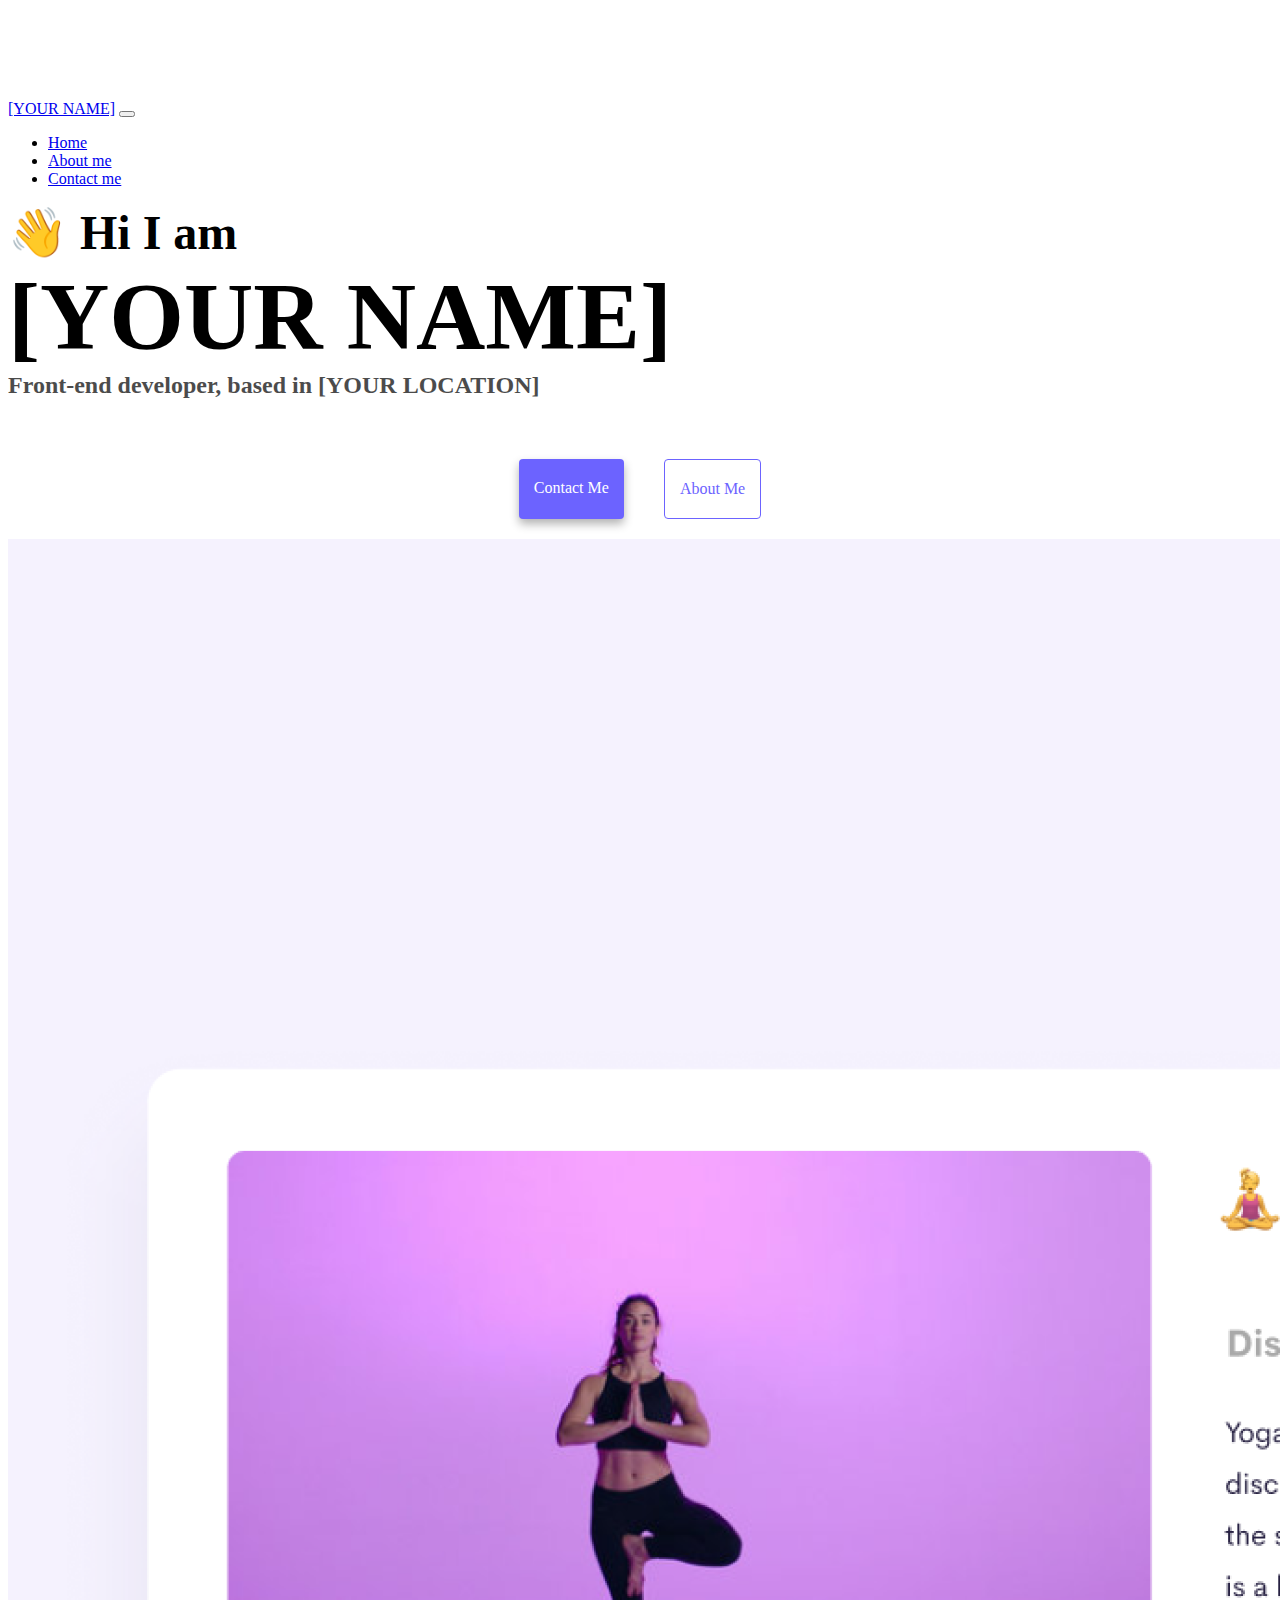
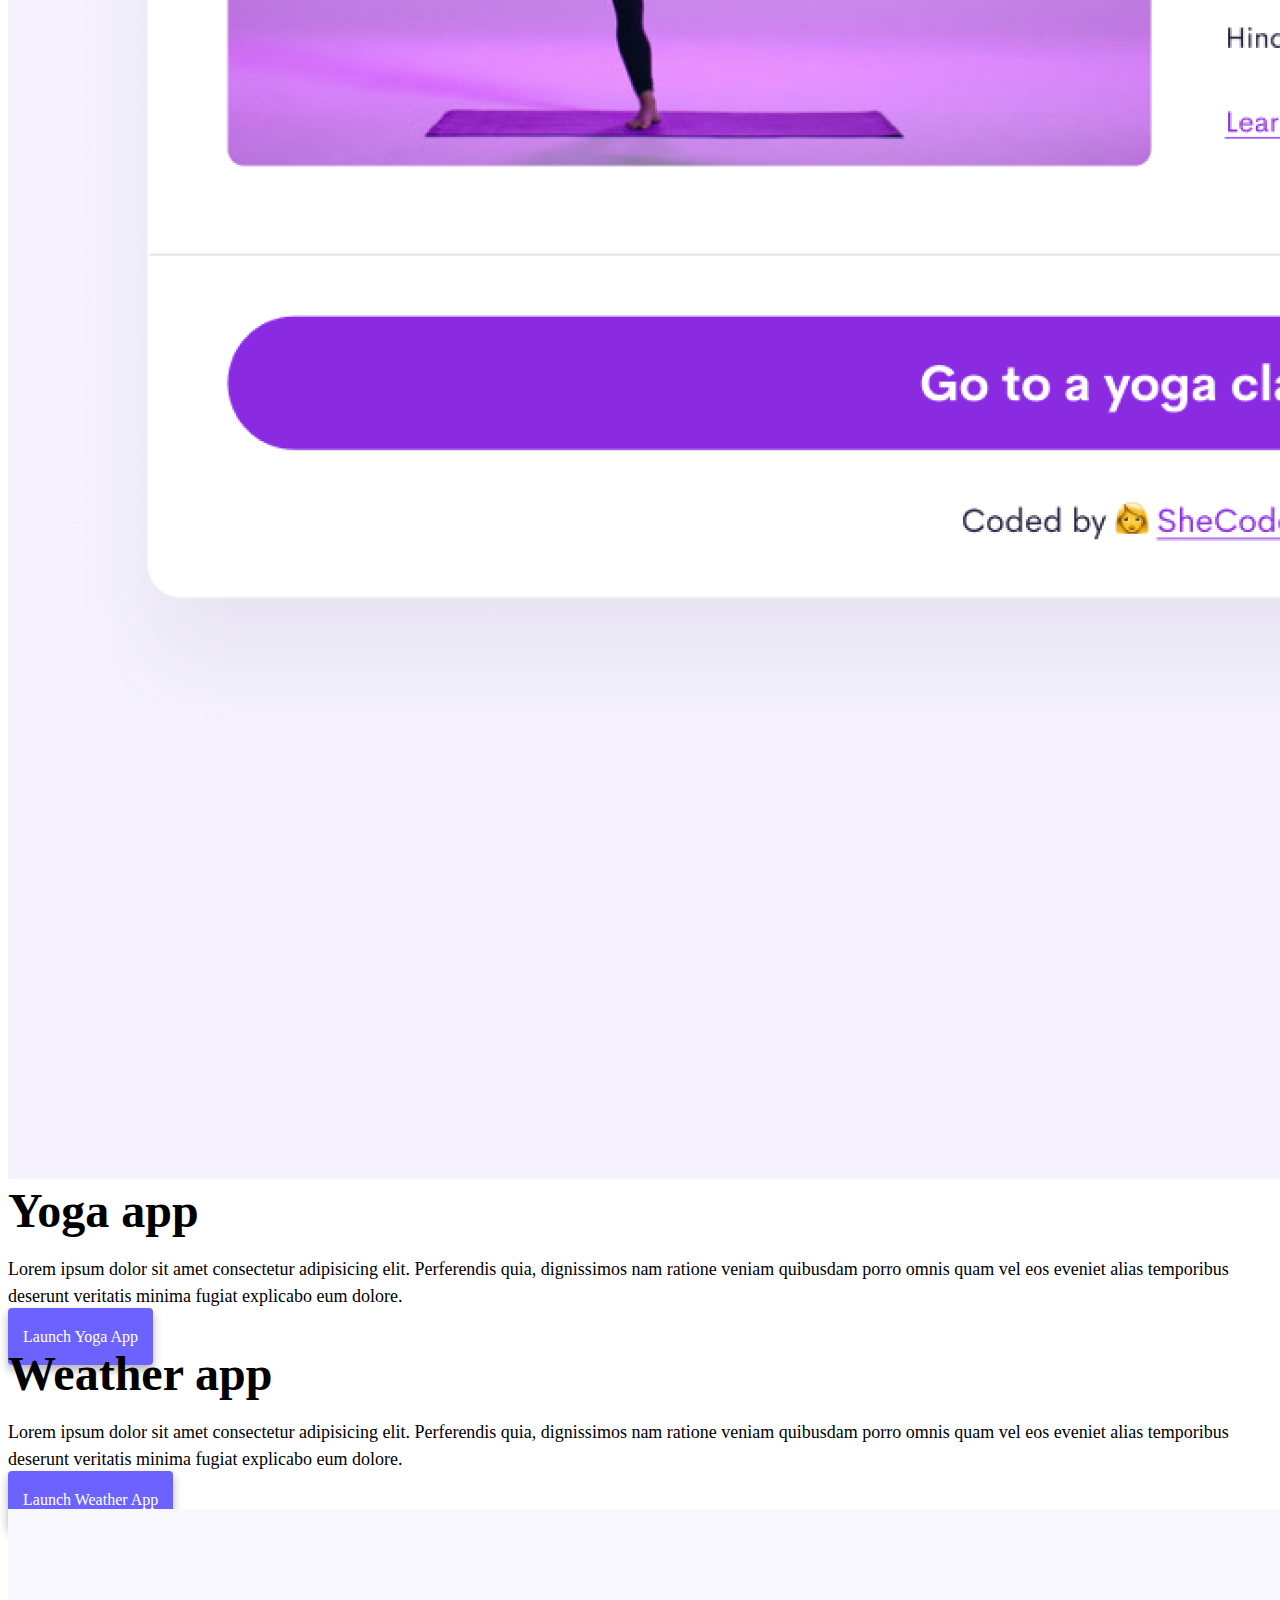
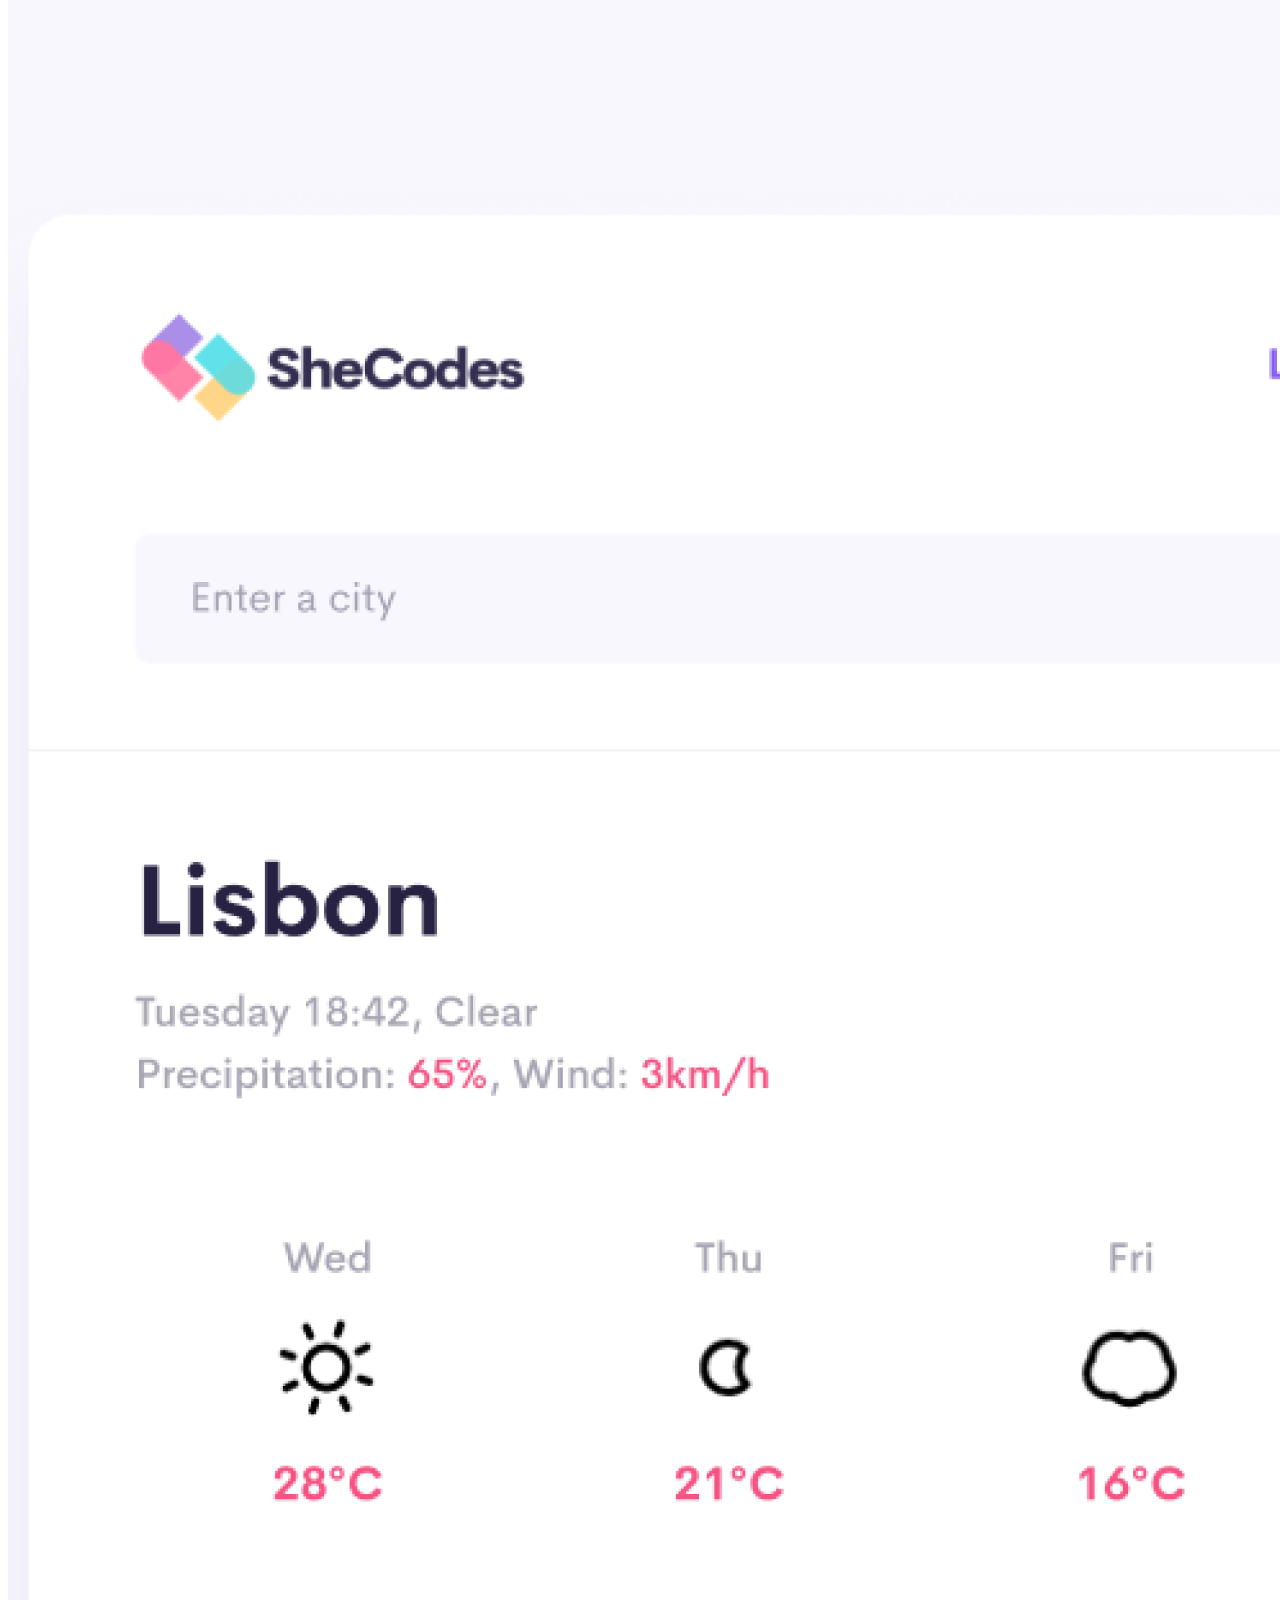
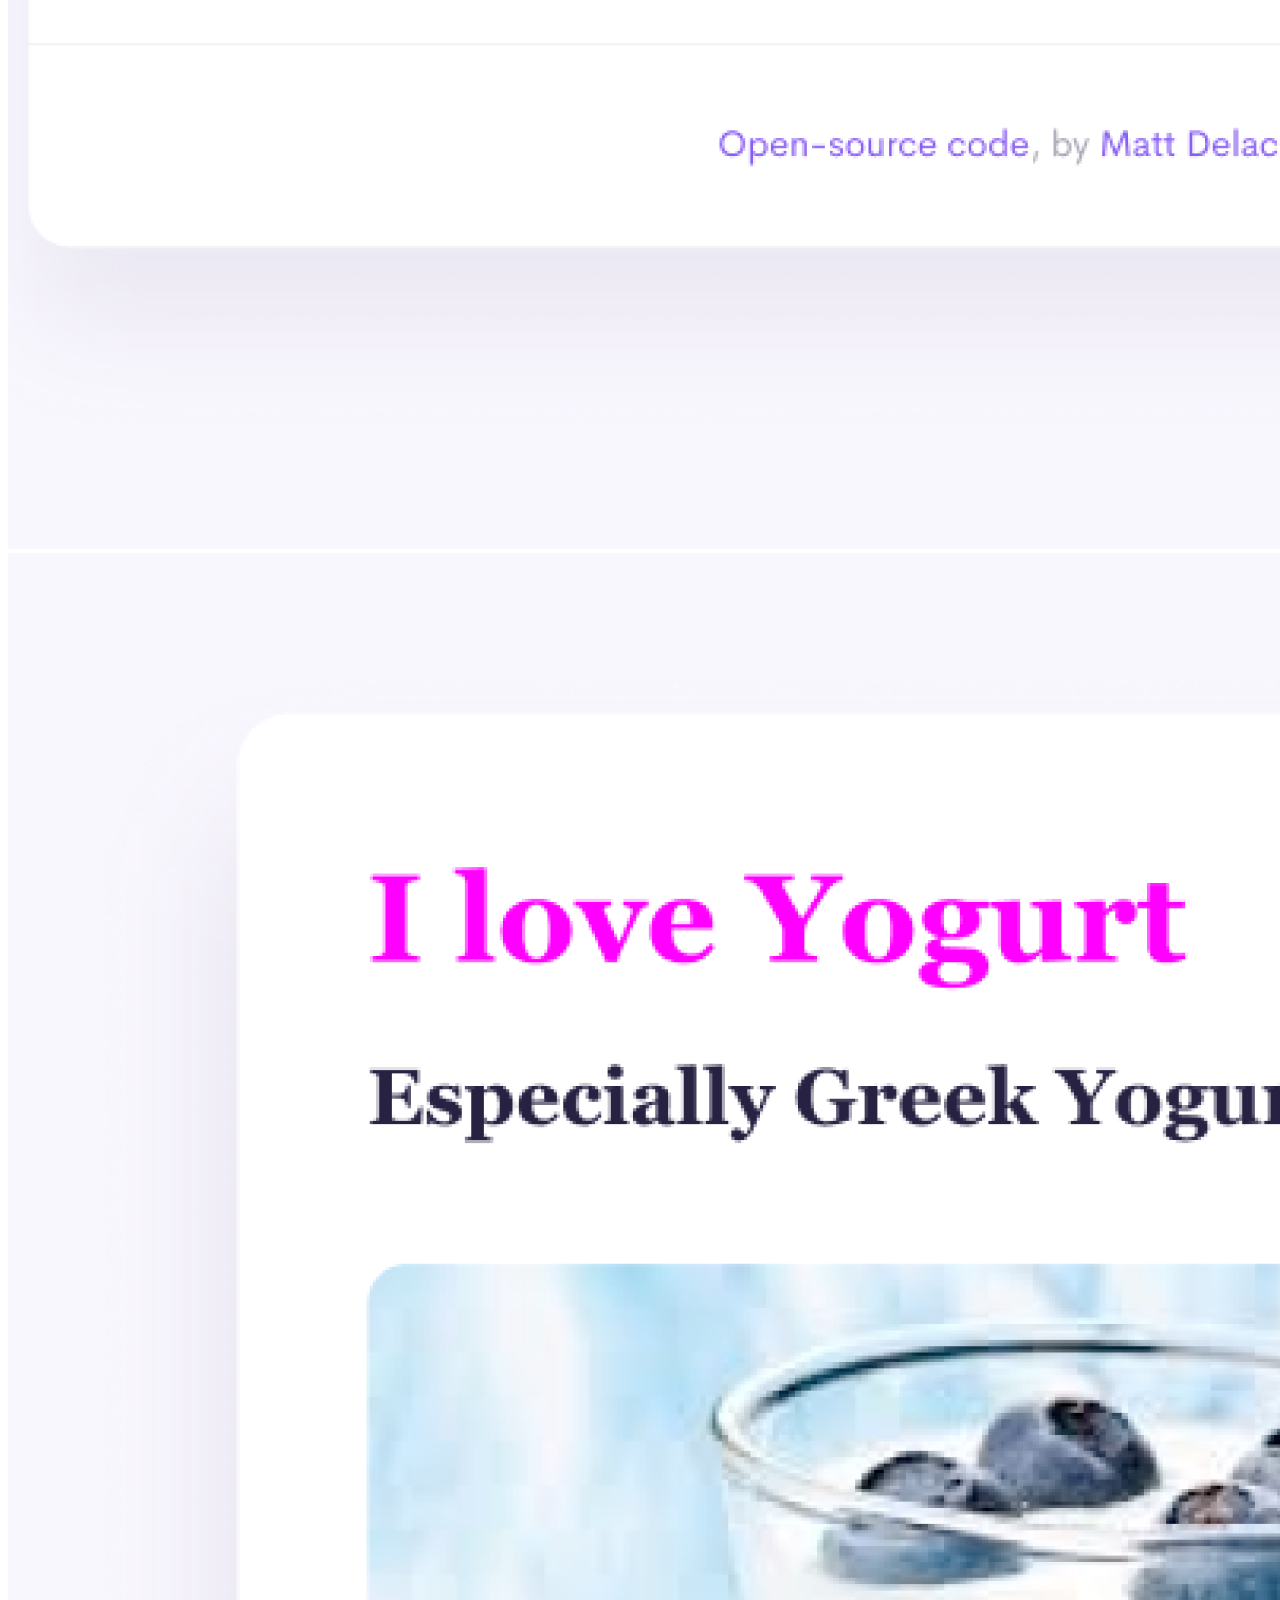
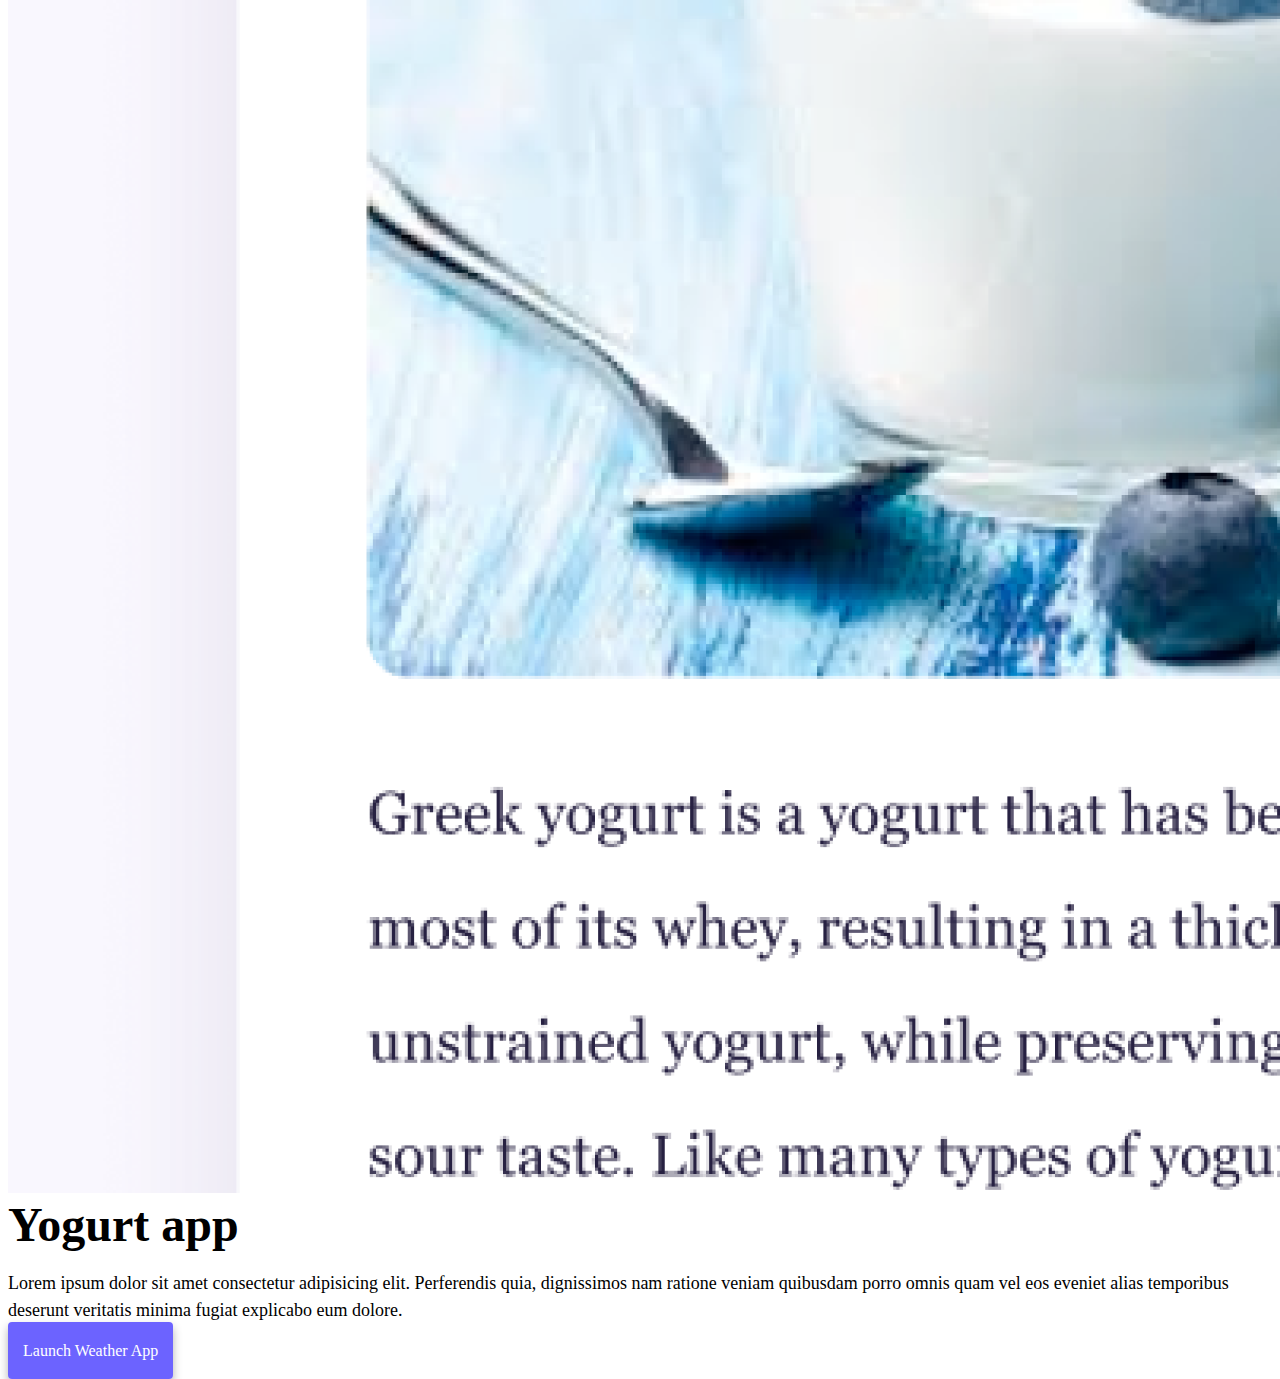
==== index.html @ d66ad042 "Starter Kit + Linked Pages" ====
<!DOCTYPE html>
<html lang="en">
  <head>
    <meta charset="UTF-8" />
    <meta http-equiv="X-UA-Compatible" content="IE=edge" />
    <meta name="viewport" content="width=device-width, initial-scale=1.0" />
    <title>[YOUR NAME]</title>
    <link
      href="https://cdn.jsdelivr.net/npm/bootstrap@5.0.0-beta2/dist/css/bootstrap.min.css"
      rel="stylesheet"
      integrity="sha384-BmbxuPwQa2lc/FVzBcNJ7UAyJxM6wuqIj61tLrc4wSX0szH/Ev+nYRRuWlolflfl"
      crossorigin="anonymous"
    />
    <script
      src="https://cdn.jsdelivr.net/npm/bootstrap@5.0.0-beta2/dist/js/bootstrap.bundle.min.js"
      integrity="sha384-b5kHyXgcpbZJO/tY9Ul7kGkf1S0CWuKcCD38l8YkeH8z8QjE0GmW1gYU5S9FOnJ0"
      crossorigin="anonymous"
    ></script>
    <link rel="stylesheet" href="/src/styles.css" />
  </head>
  <body>
    <nav class="navbar navbar-expand-lg navbar-light bg-light fixed-top">
      <div class="container">
        <a class="navbar-brand" href="index.html">[YOUR NAME]</a>
        <button
          class="navbar-toggler"
          type="button"
          data-bs-toggle="collapse"
          data-bs-target="#navbarNav"
          aria-controls="navbarNav"
          aria-expanded="false"
          aria-label="Toggle navigation"
        >
          <span class="navbar-toggler-icon"></span>
        </button>
        <div class="collapse navbar-collapse" id="navbarNav">
          <ul class="navbar-nav">
            <li class="nav-item">
              <a class="nav-link active" aria-current="page" href="index.html"
                >Home</a
              >
            </li>
            <li class="nav-item">
              <a class="nav-link" href="about.html">About me</a>
            </li>
            <li class="nav-item">
              <a class="nav-link" href="about.html#contact">Contact me</a>
            </li>
          </ul>
        </div>
      </div>
    </nav>
    <h2 class="text-center">👋 Hi I am</h2>
    <h1 class="text-center">[YOUR NAME]</h1>
    <h3 class="text-center">Front-end developer, based in [YOUR LOCATION]</h3>
    <div class="navigation-links mb-5">
      <a href="about.html#contact" class="primary-link">Contact me</a>
      <a href="about.html" class="secondary-link">About me</a>
    </div>
    <div class="container">
      <div class="row">
        <div class="col-6">
          <img src="images/yoga.png" class="img-fluid rounded" />
        </div>
        <div class="col-6">
          <h2 class="mb-3">Yoga app</h2>
          <p>
            Lorem ipsum dolor sit amet consectetur adipisicing elit. Perferendis
            quia, dignissimos nam ratione veniam quibusdam porro omnis quam vel
            eos eveniet alias temporibus deserunt veritatis minima fugiat
            explicabo eum dolore.
          </p>
          <div class="mt-5">
            <a href="#" class="primary-link">Launch Yoga App</a>
          </div>
        </div>
      </div>
      <div class="row mt-5">
        <div class="col-6">
          <h2 class="mb-3">Weather app</h2>
          <p>
            Lorem ipsum dolor sit amet consectetur adipisicing elit. Perferendis
            quia, dignissimos nam ratione veniam quibusdam porro omnis quam vel
            eos eveniet alias temporibus deserunt veritatis minima fugiat
            explicabo eum dolore.
          </p>
          <div class="mt-5">
            <a href="#" class="primary-link">Launch Weather App</a>
          </div>
        </div>
        <div class="col-6">
          <img src="images/weather.png" class="img-fluid rounded" />
        </div>
      </div>
      <div class="row mt-5">
        <div class="col-6">
          <img src="images/yogurt.png" class="img-fluid rounded" />
        </div>
        <div class="col-6">
          <h2 class="mb-3">Yogurt app</h2>
          <p>
            Lorem ipsum dolor sit amet consectetur adipisicing elit. Perferendis
            quia, dignissimos nam ratione veniam quibusdam porro omnis quam vel
            eos eveniet alias temporibus deserunt veritatis minima fugiat
            explicabo eum dolore.
          </p>
          <div class="mt-5">
            <a href="#" class="primary-link">Launch Weather App</a>
          </div>
        </div>
      </div>
    </div>
  </body>
</html>
---- src/styles.css ----
:root {
  --primary-color: #6c63ff;
  --secondary-color: #f5f2fe;
  --box-shadow: 0 5px 10px rgba(0, 0, 0, 0.3);
}

body {
  margin-top: 100px;
}

h1,
h2,
h3 {
  margin: 0;
}

h1 {
  font-size: 96px;
}

h2 {
  font-size: 48px;
}

h3 {
  font-size: 24px;
  opacity: 0.7;
}

p {
  font-size: 18px;
  line-height: 1.5;
}

.navigation-links {
  display: flex;
  margin-top: 40px;
  justify-content: center;
}

.navigation-links a {
  margin: 20px;
}

.primary-link {
  border-radius: 4px;
  padding: 20px 15px;
  text-decoration: none;
  text-transform: capitalize;
  background: var(--primary-color);
  box-shadow: var(--box-shadow);
  color: white;
}

.secondary-link {
  border-radius: 4px;
  padding: 20px 15px;
  text-decoration: none;
  text-transform: capitalize;
  color: var(--primary-color);
  border: 1px solid var(--primary-color);
}

.homepage-link {
  color: var(--primary-color);
  text-align: center;
  display: block;
}

.about-paragraphs {
  margin: 30px 0;
}

.about-paragraphs p {
  margin: 10px;
}

.email-link {
  display: flex;
  justify-content: center;
  color: var(--primary-color);
  font-size: 28px;
  text-decoration: none;
}

.email-link:hover {
  text-decoration: underline;
}
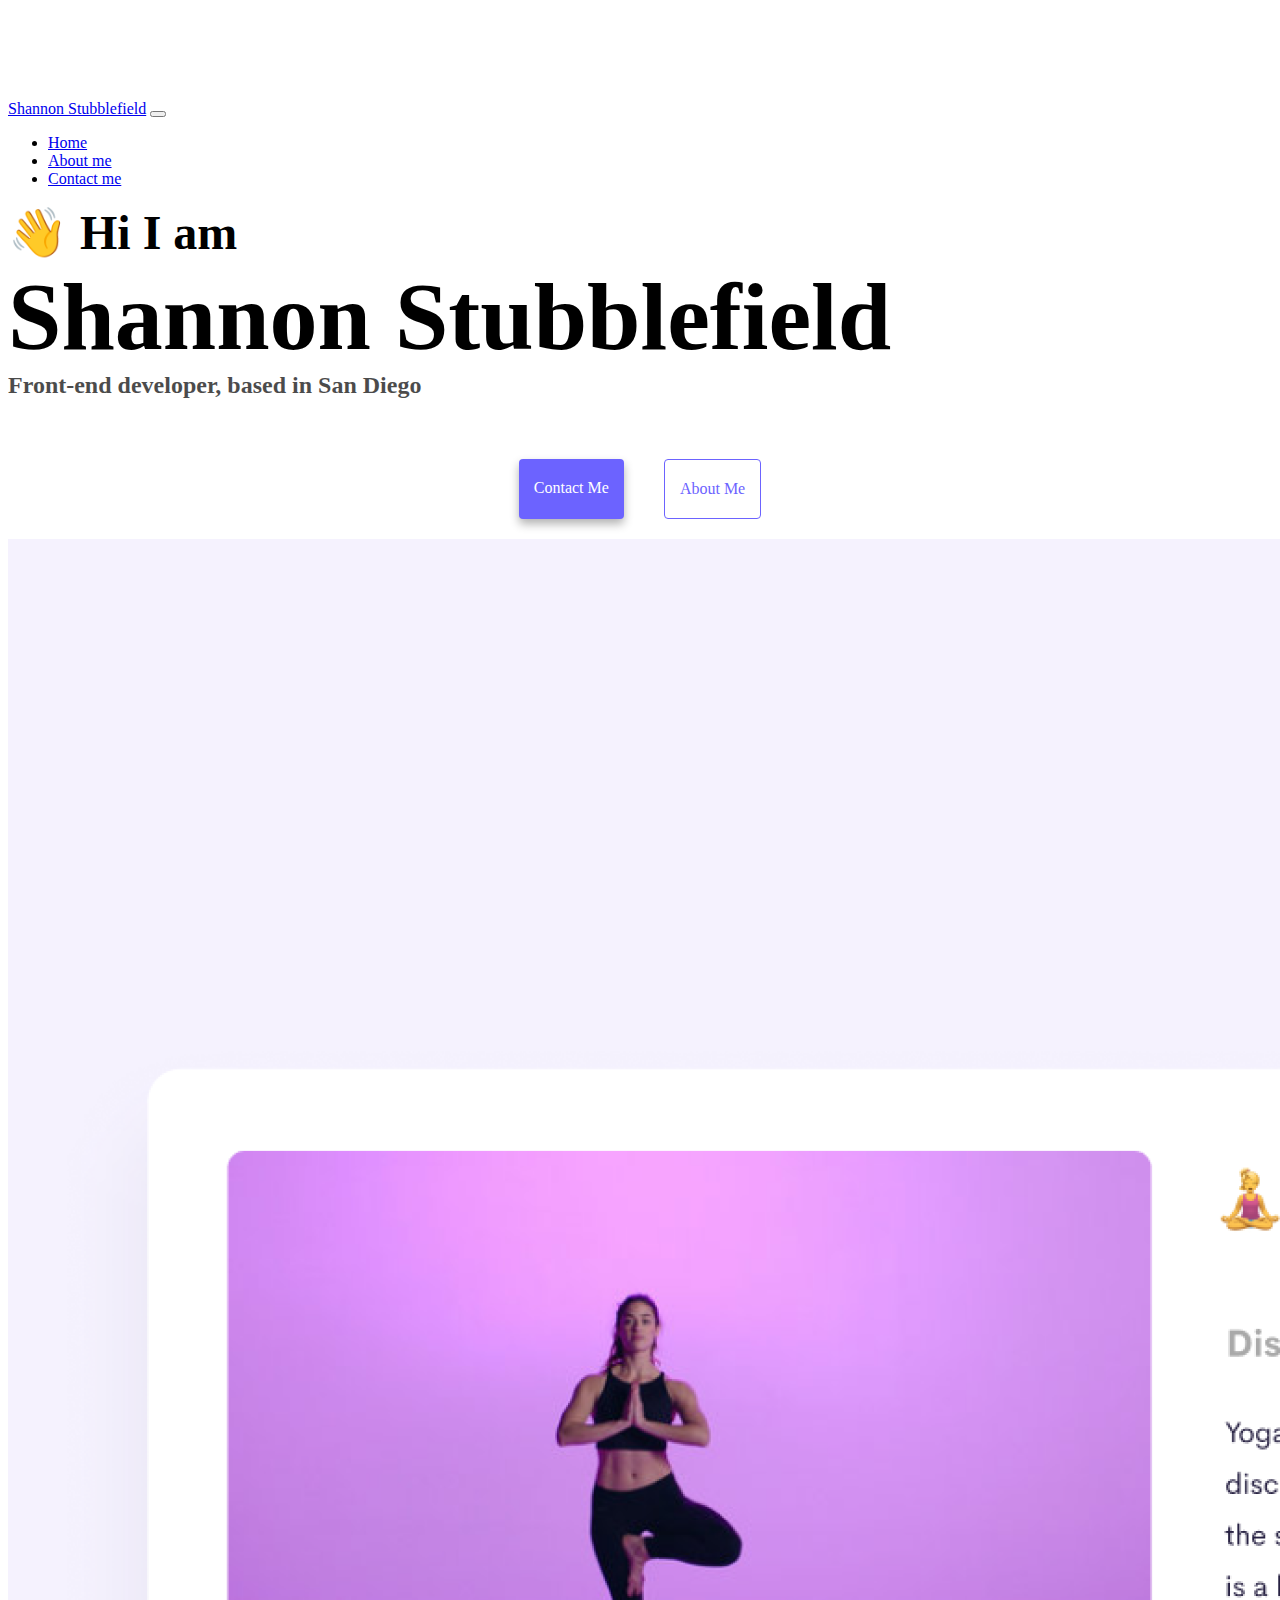
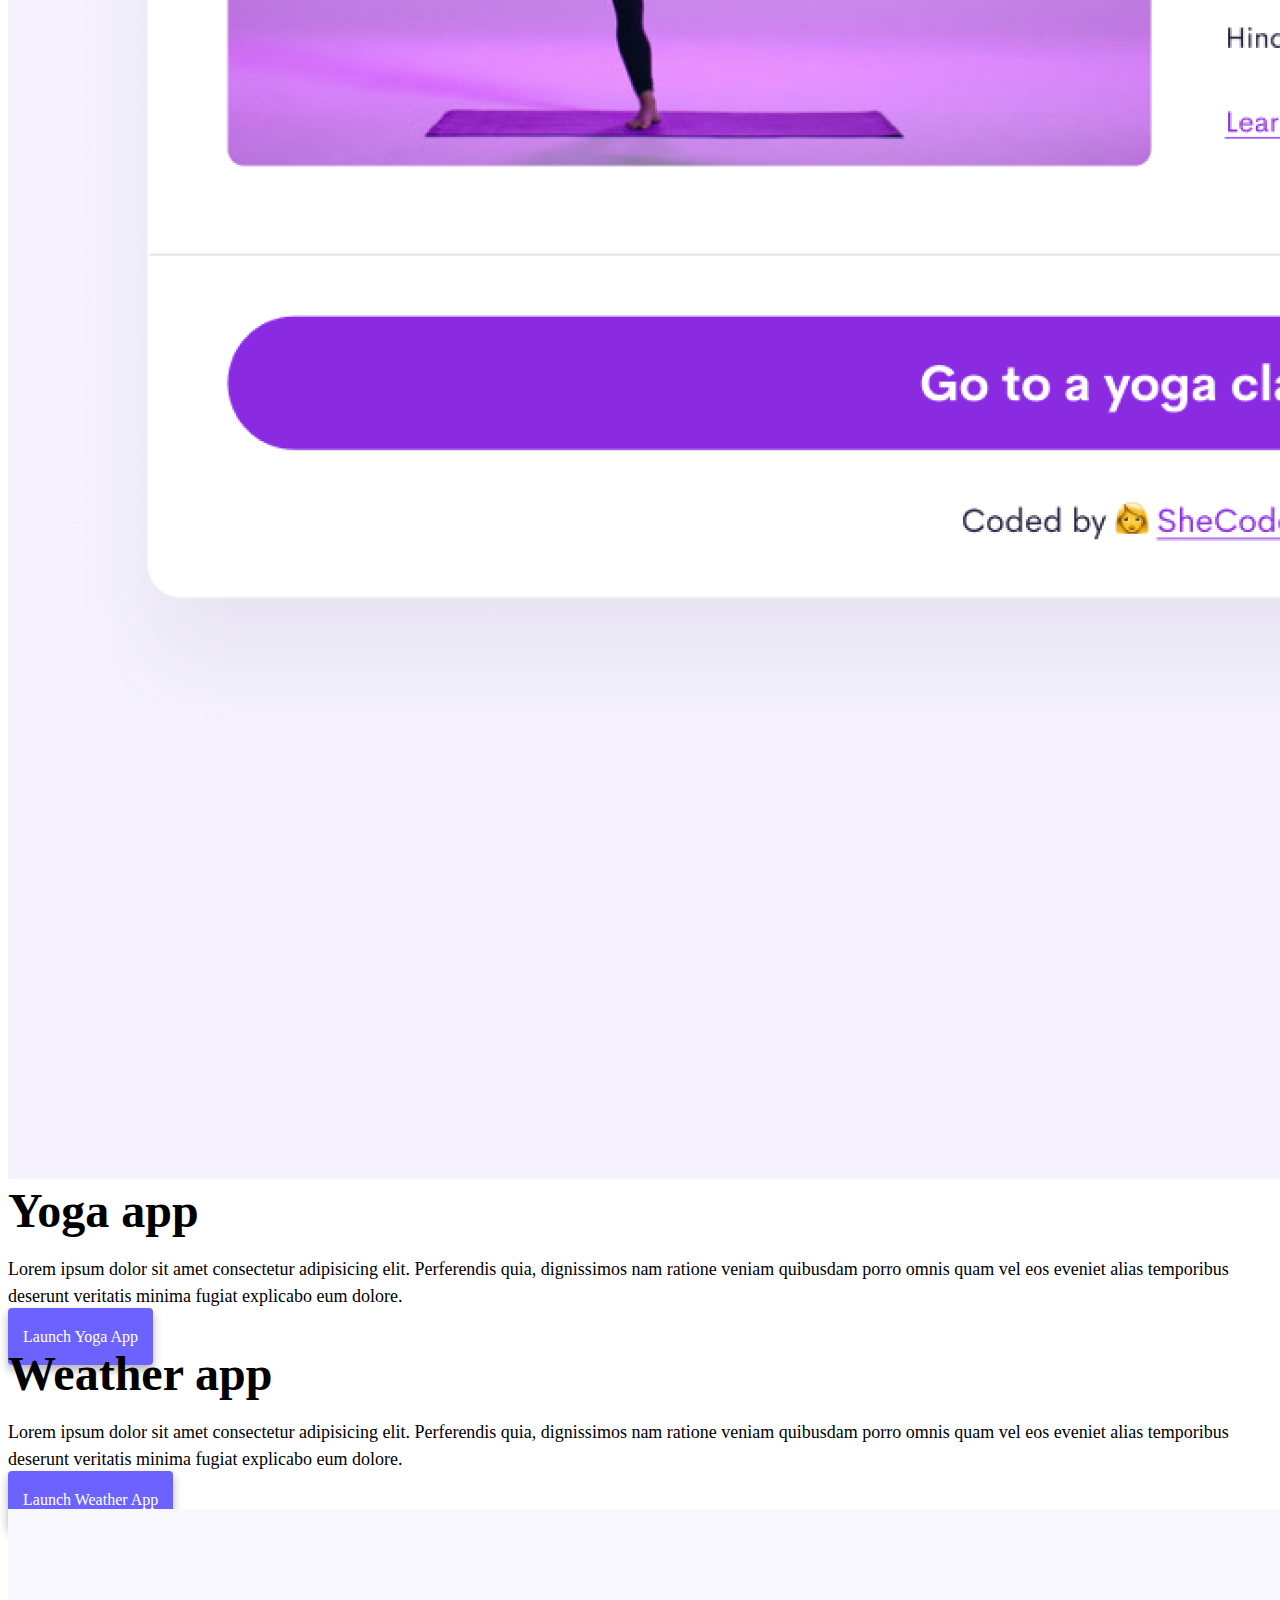
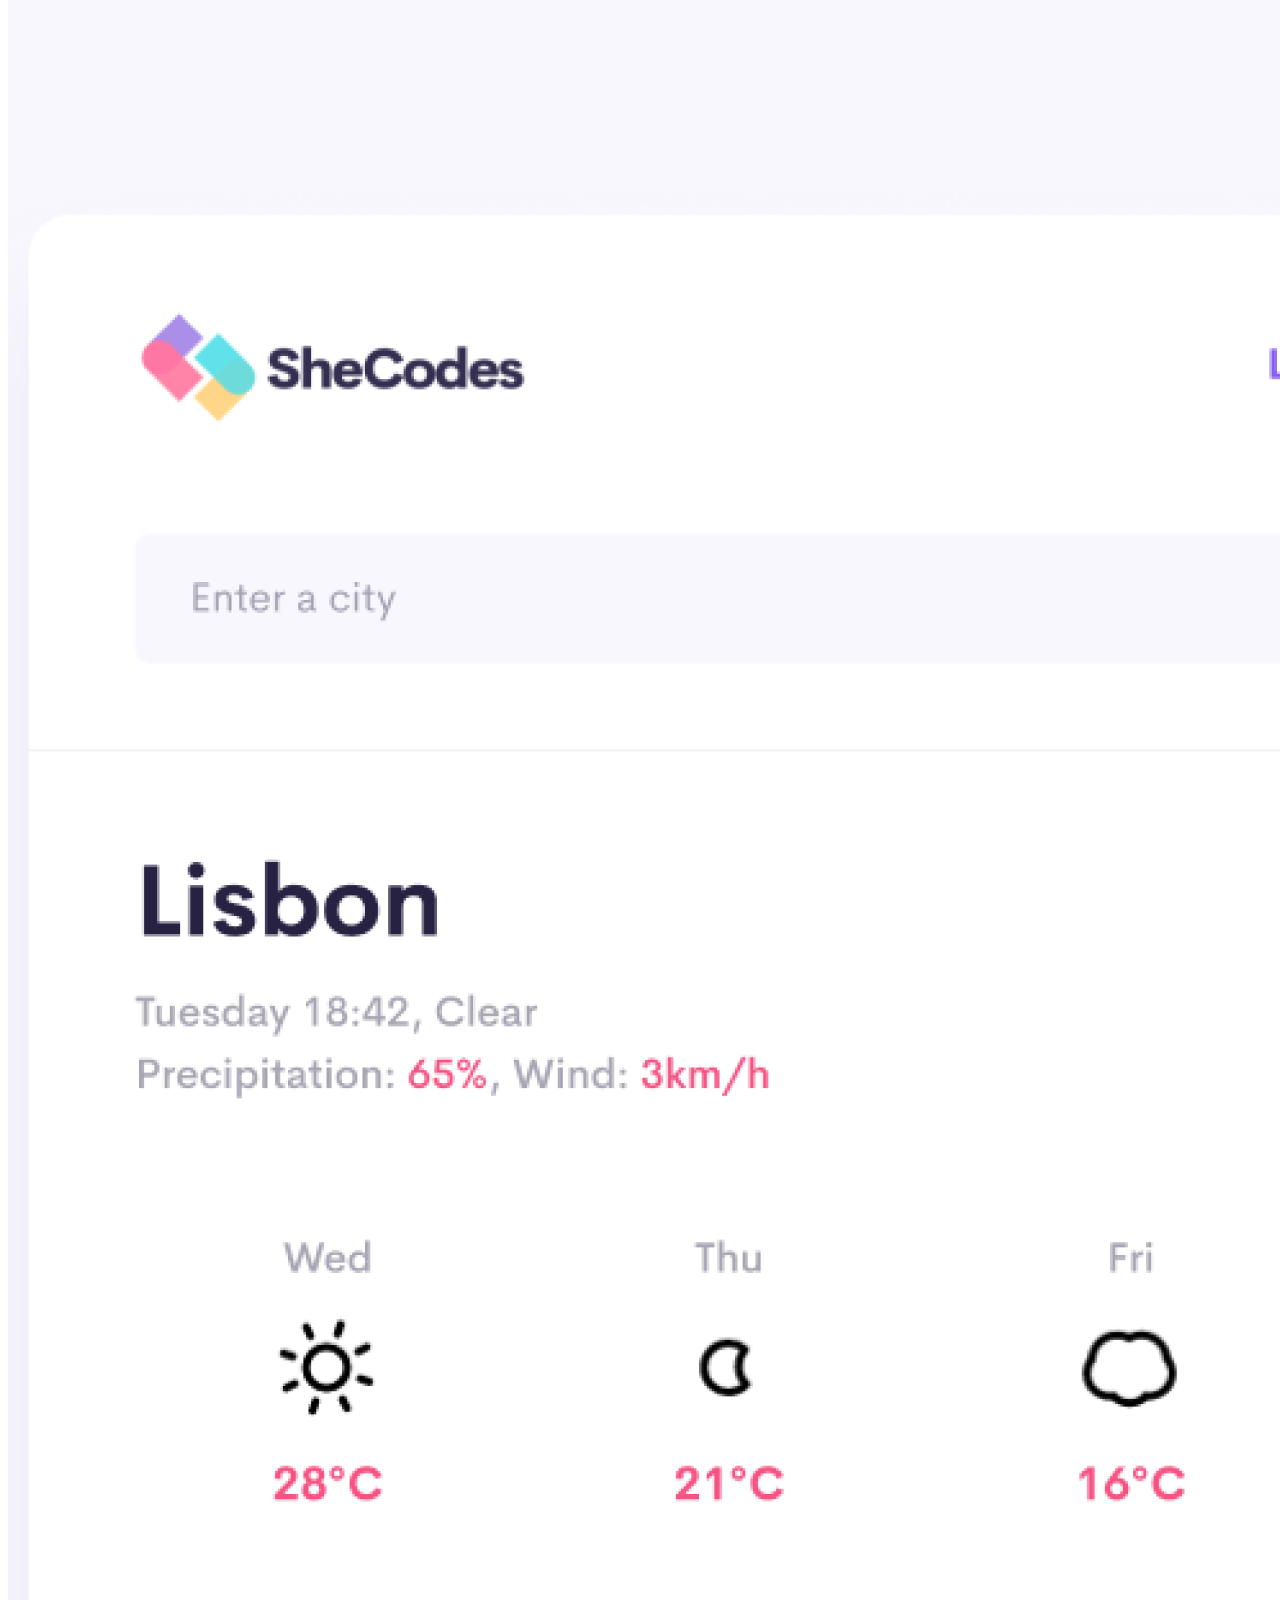
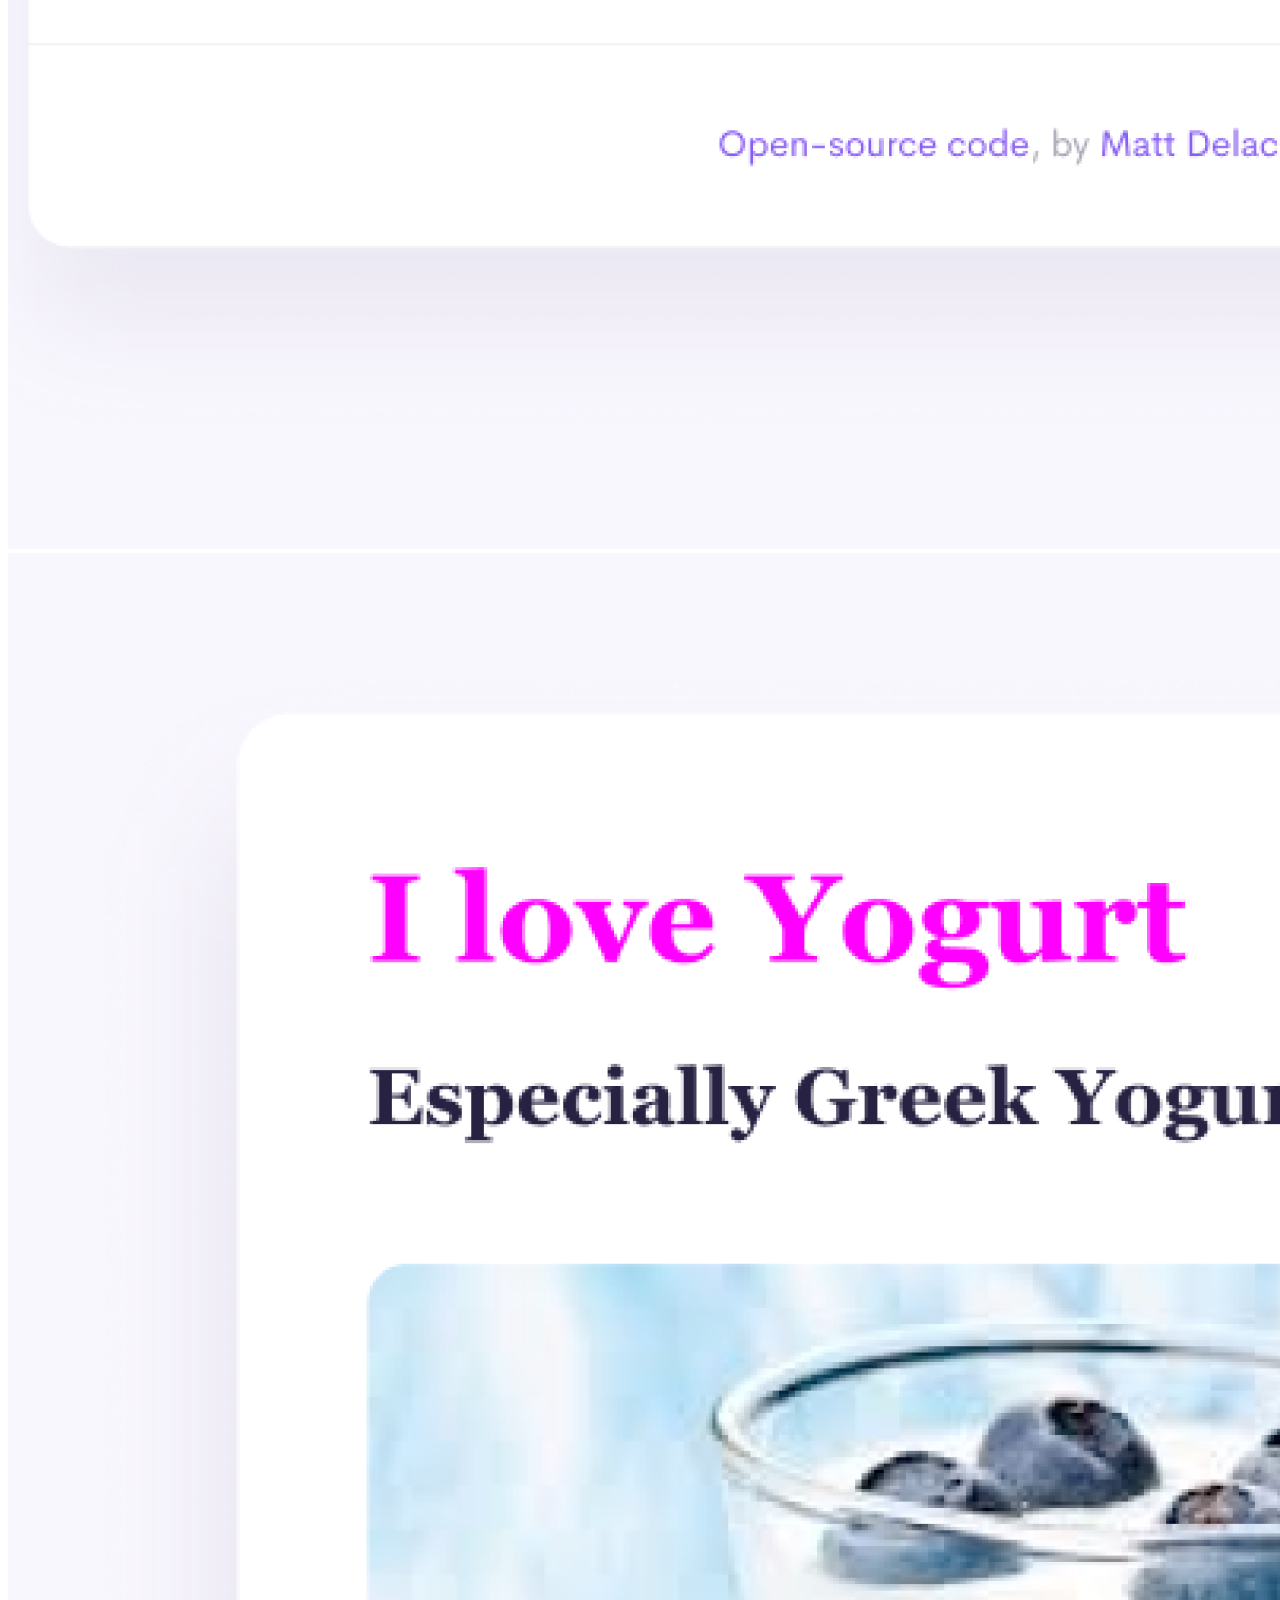
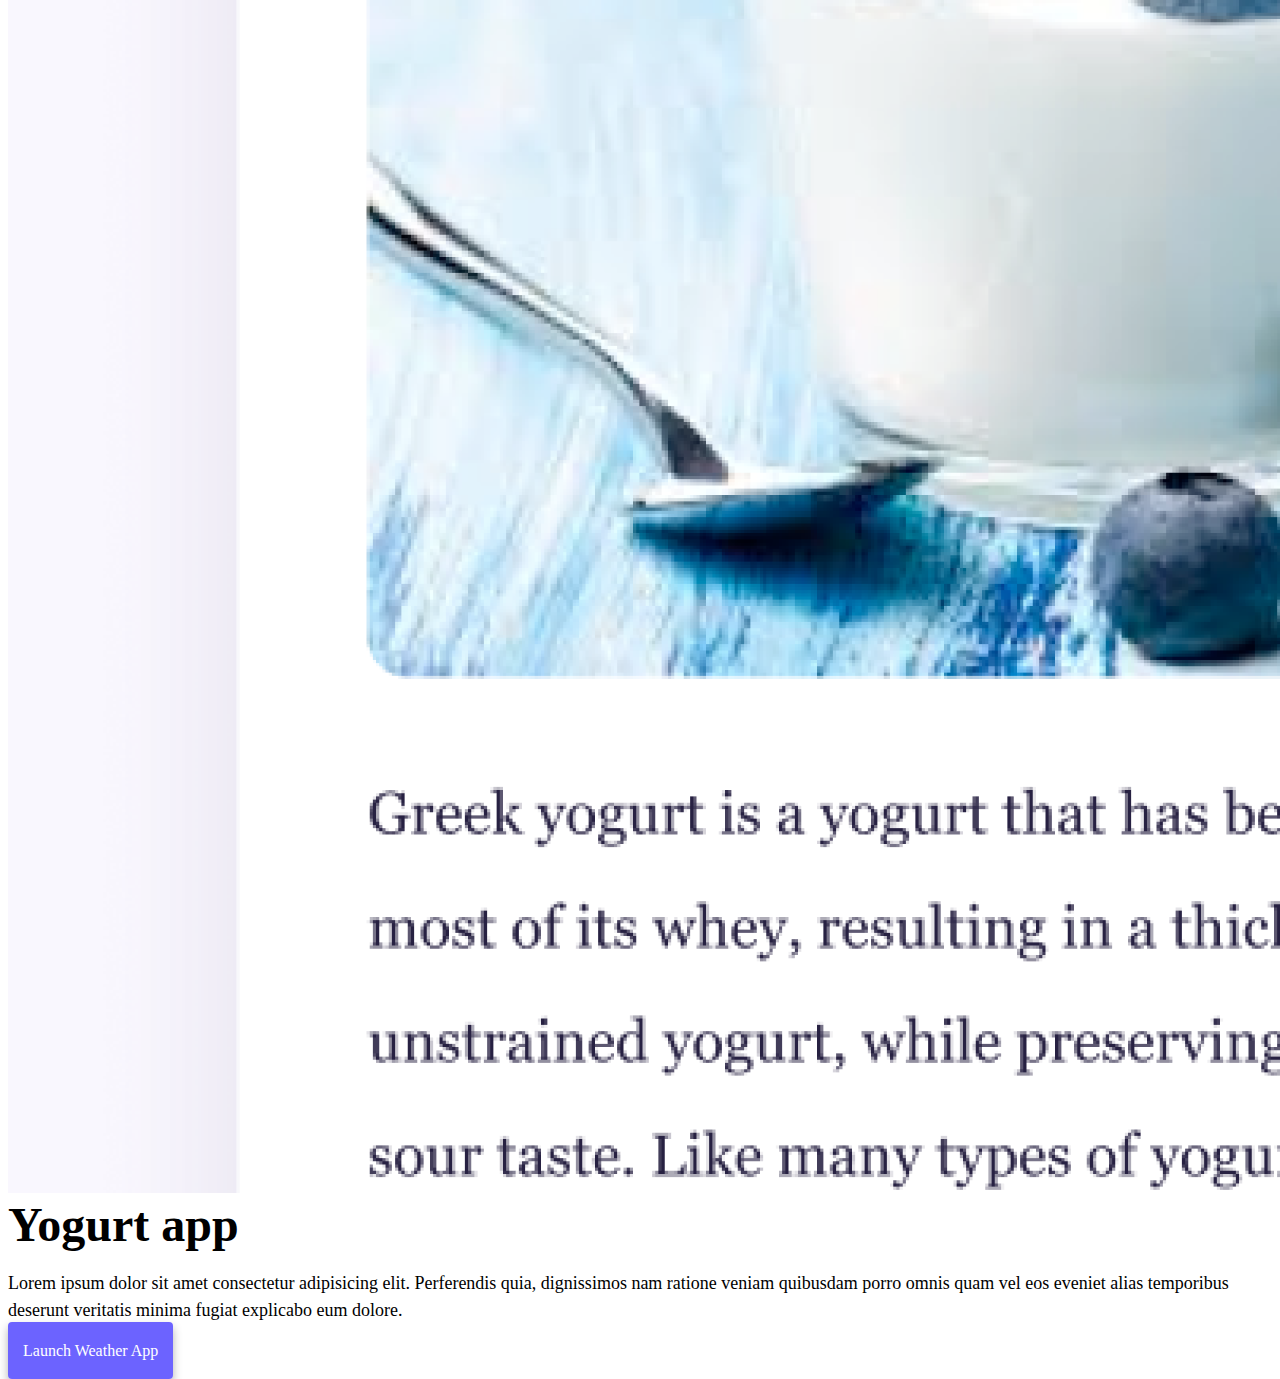
==== commit 2e7a164b: "Fill in blanks" ====
--- a/index.html
+++ b/index.html
@@ -4,7 +4,7 @@
     <meta charset="UTF-8" />
     <meta http-equiv="X-UA-Compatible" content="IE=edge" />
     <meta name="viewport" content="width=device-width, initial-scale=1.0" />
-    <title>[YOUR NAME]</title>
+    <title>Shannon Stubblefield</title>
     <link
       href="https://cdn.jsdelivr.net/npm/bootstrap@5.0.0-beta2/dist/css/bootstrap.min.css"
       rel="stylesheet"
@@ -21,7 +21,7 @@
   <body>
     <nav class="navbar navbar-expand-lg navbar-light bg-light fixed-top">
       <div class="container">
-        <a class="navbar-brand" href="index.html">[YOUR NAME]</a>
+        <a class="navbar-brand" href="index.html">Shannon Stubblefield</a>
         <button
           class="navbar-toggler"
           type="button"
@@ -51,8 +51,8 @@
       </div>
     </nav>
     <h2 class="text-center">👋 Hi I am</h2>
-    <h1 class="text-center">[YOUR NAME]</h1>
-    <h3 class="text-center">Front-end developer, based in [YOUR LOCATION]</h3>
+    <h1 class="text-center">Shannon Stubblefield</h1>
+    <h3 class="text-center">Front-end developer, based in San Diego</h3>
     <div class="navigation-links mb-5">
       <a href="about.html#contact" class="primary-link">Contact me</a>
       <a href="about.html" class="secondary-link">About me</a>
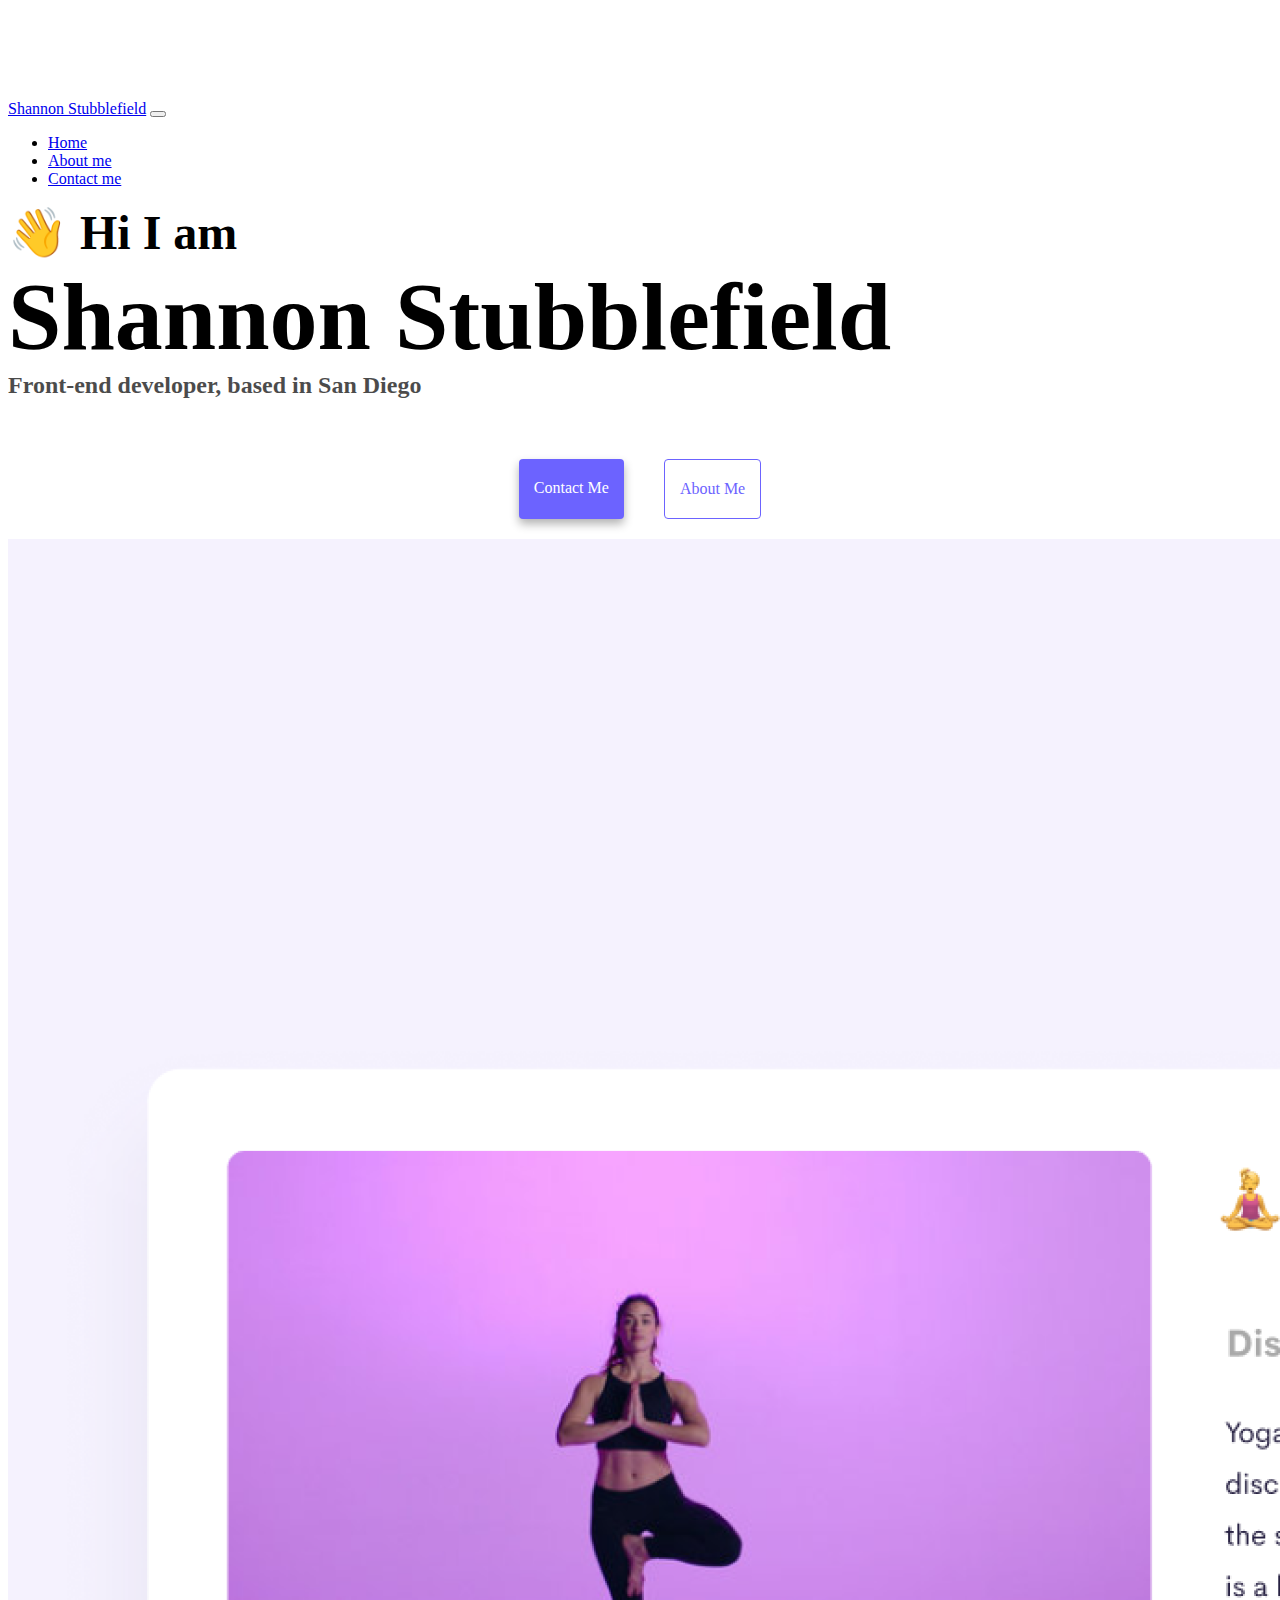
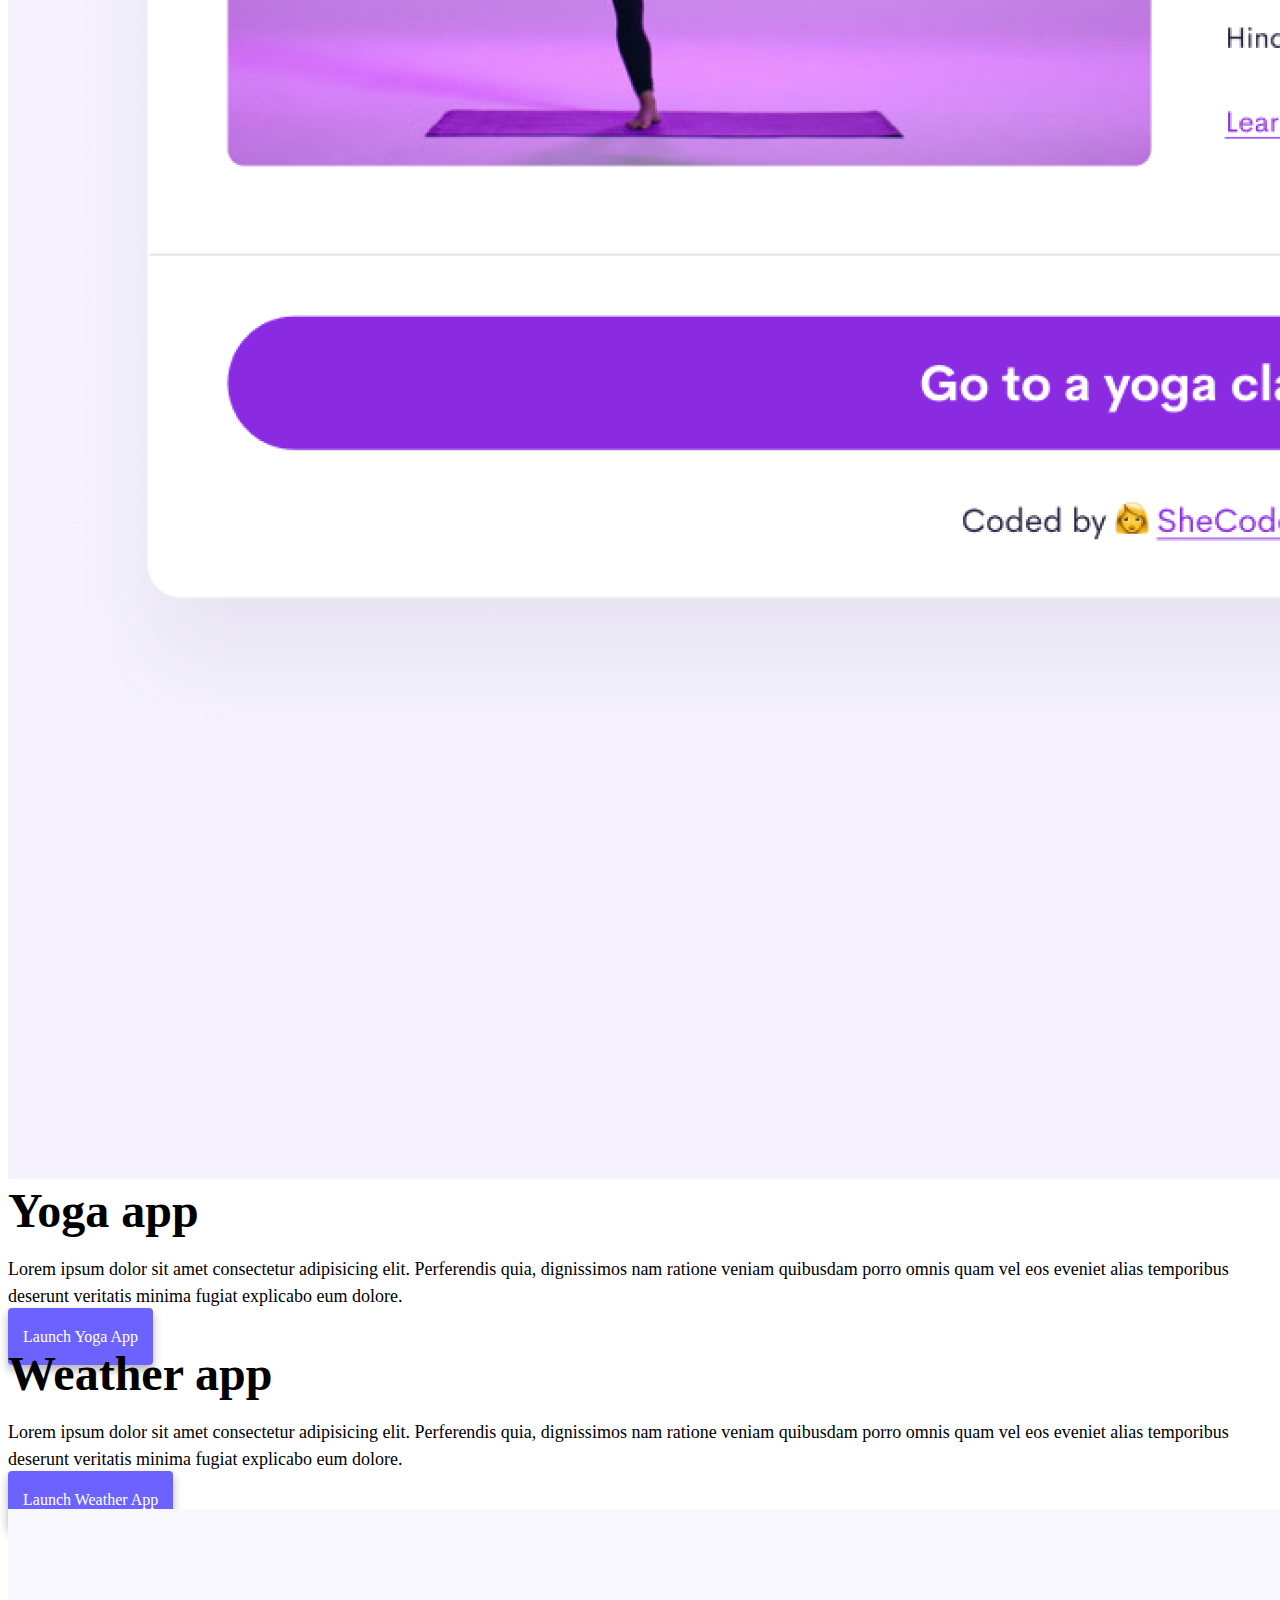
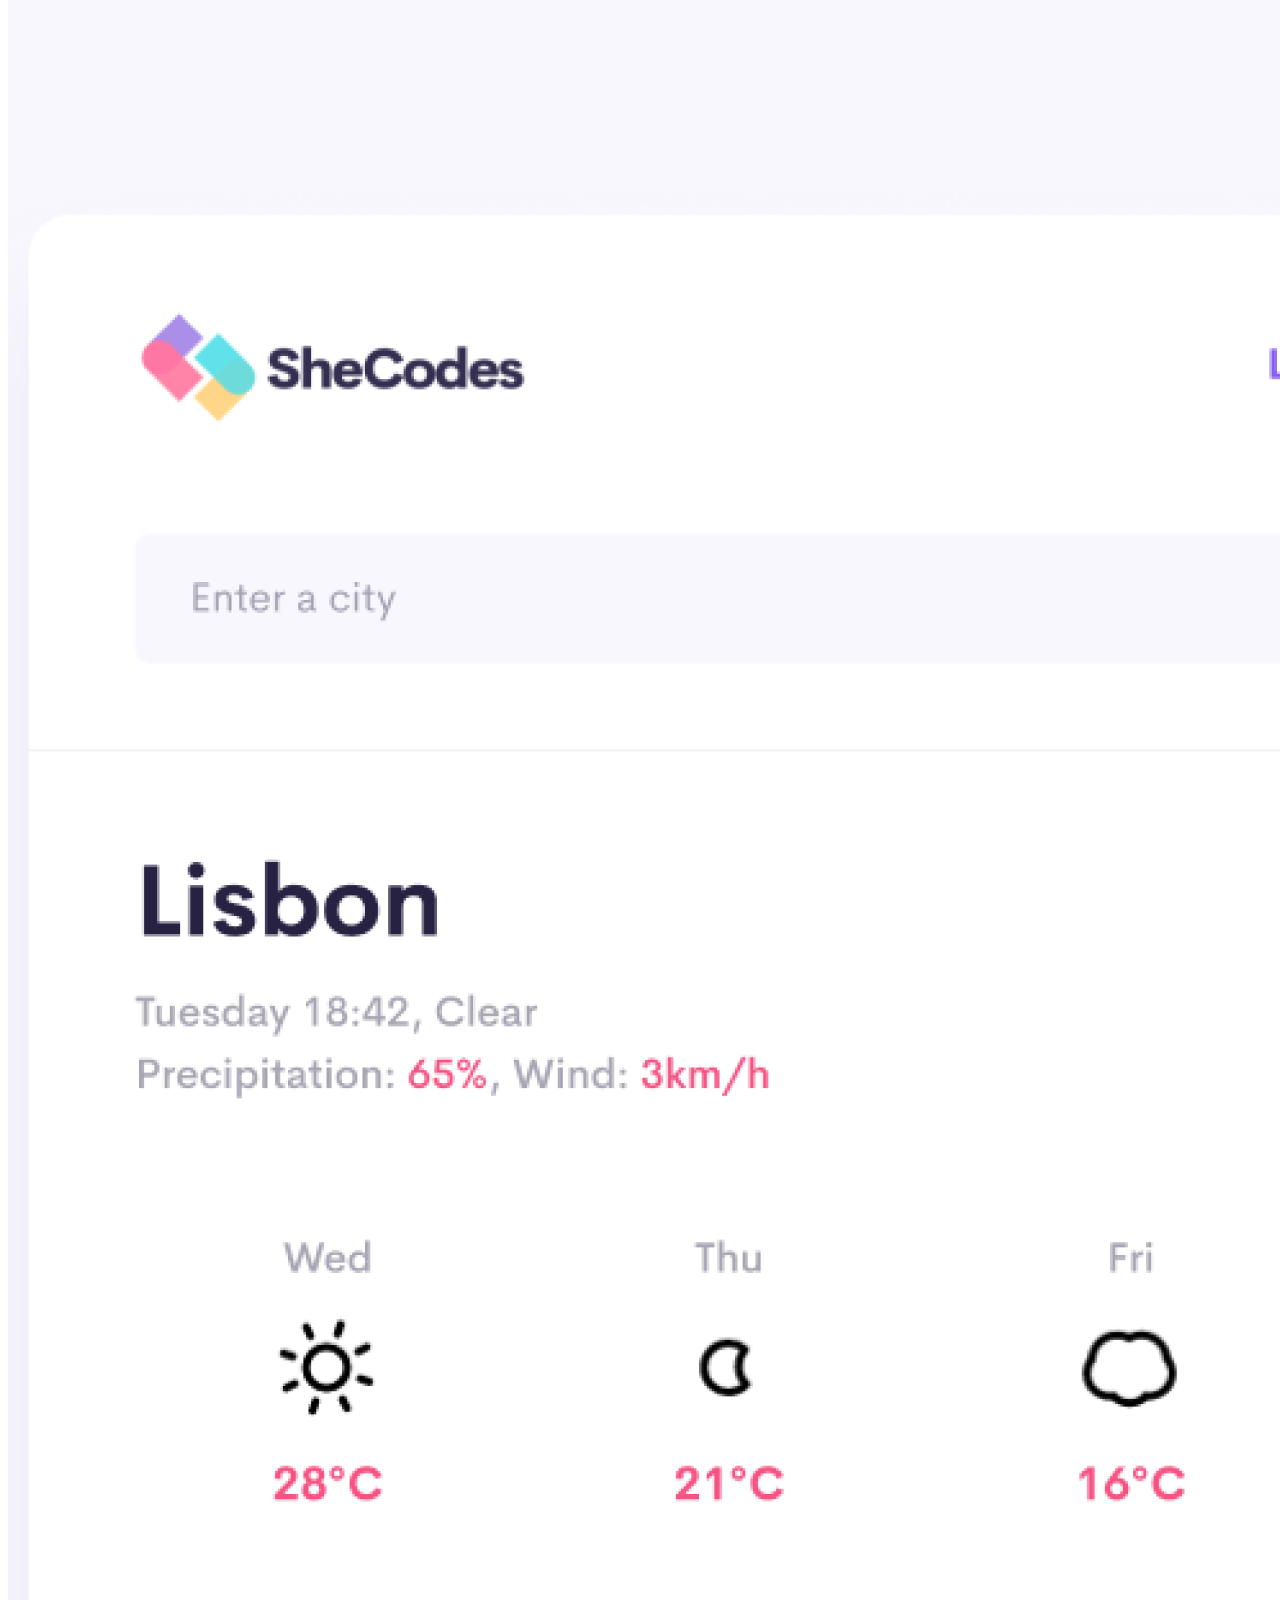
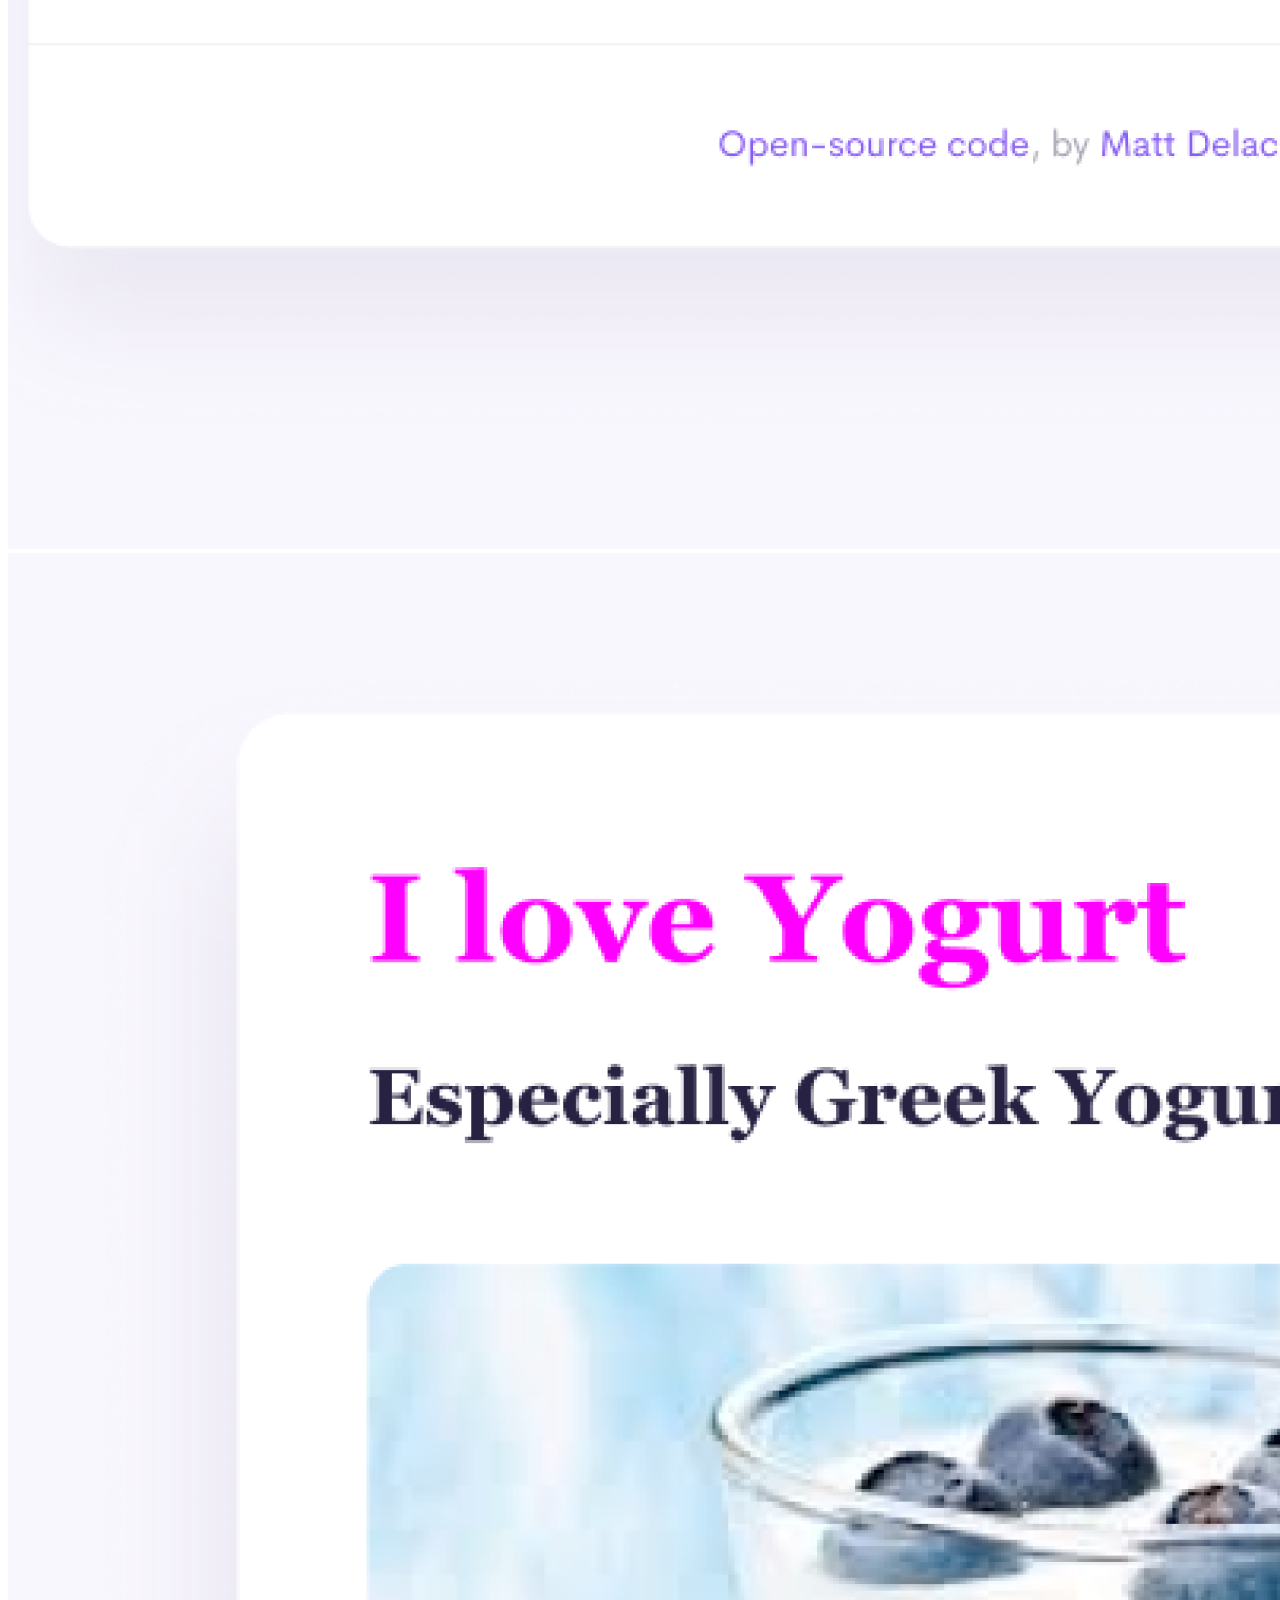
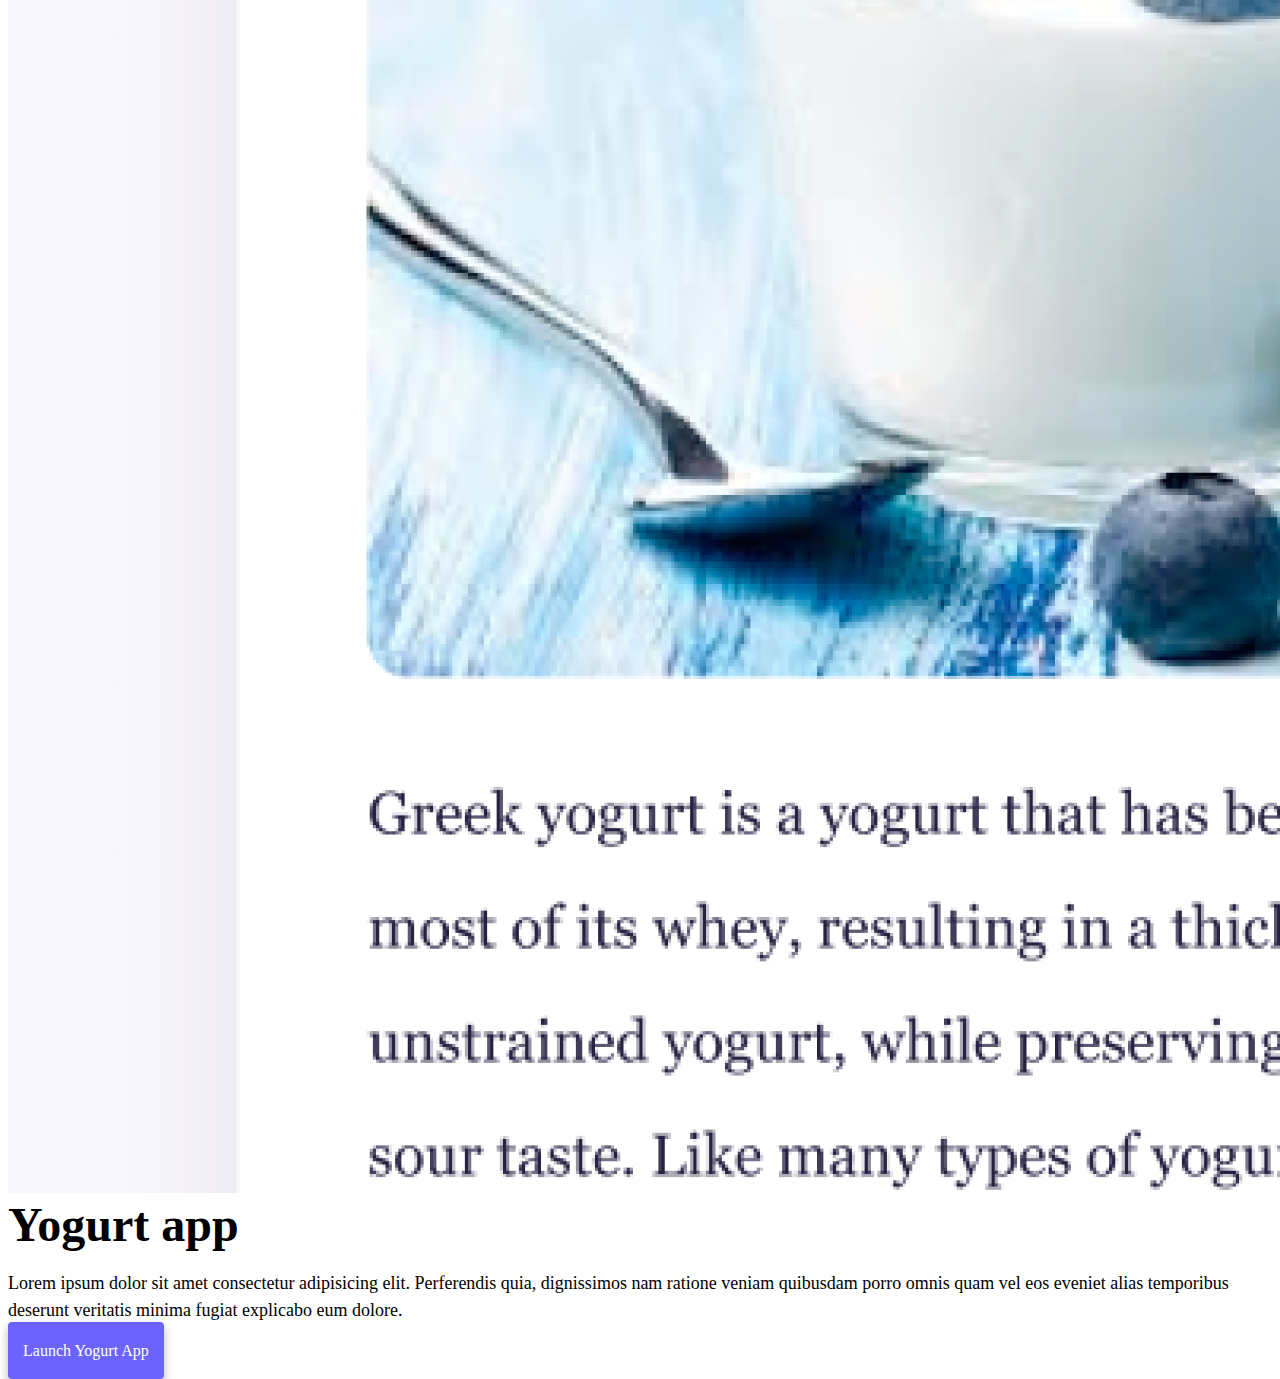
==== commit 01036853: "SEO Titles/ d-none images" ====
--- a/index.html
+++ b/index.html
@@ -4,7 +4,7 @@
     <meta charset="UTF-8" />
     <meta http-equiv="X-UA-Compatible" content="IE=edge" />
     <meta name="viewport" content="width=device-width, initial-scale=1.0" />
-    <title>Shannon Stubblefield</title>
+    <title>Front-end developer - Shannon Stubblefield</title>
     <link
       href="https://cdn.jsdelivr.net/npm/bootstrap@5.0.0-beta2/dist/css/bootstrap.min.css"
       rel="stylesheet"
@@ -21,7 +21,9 @@
   <body>
     <nav class="navbar navbar-expand-lg navbar-light bg-light fixed-top">
       <div class="container">
-        <a class="navbar-brand" href="index.html">Shannon Stubblefield</a>
+        <a class="navbar-brand" href="index.html" title="Homepage"
+          >Shannon Stubblefield</a
+        >
         <button
           class="navbar-toggler"
           type="button"
@@ -41,10 +43,20 @@
               >
             </li>
             <li class="nav-item">
-              <a class="nav-link" href="about.html">About me</a>
+              <a
+                class="nav-link"
+                href="about.html"
+                title="About Shannon Stubblefield"
+                >About me</a
+              >
             </li>
             <li class="nav-item">
-              <a class="nav-link" href="about.html#contact">Contact me</a>
+              <a
+                class="nav-link"
+                href="about.html#contact"
+                title="Contact Shannon Stubblefield"
+                >Contact me</a
+              >
             </li>
           </ul>
         </div>
@@ -54,13 +66,26 @@
     <h1 class="text-center">Shannon Stubblefield</h1>
     <h3 class="text-center">Front-end developer, based in San Diego</h3>
     <div class="navigation-links mb-5">
-      <a href="about.html#contact" class="primary-link">Contact me</a>
-      <a href="about.html" class="secondary-link">About me</a>
+      <a
+        href="about.html#contact"
+        class="primary-link"
+        title="Contact Shannon Stubblefield"
+        >Contact me</a
+      >
+      <a
+        href="about.html"
+        class="secondary-link"
+        title="About Shannon Stubblefield"
+        >About me</a
+      >
     </div>
     <div class="container">
       <div class="row">
         <div class="col-6">
-          <img src="images/yoga.png" class="img-fluid rounded" />
+          <img
+            src="images/yoga.png"
+            class="img-fluid rounded d-none d-sm-block"
+          />
         </div>
         <div class="col-6">
           <h2 class="mb-3">Yoga app</h2>
@@ -71,7 +96,9 @@
             explicabo eum dolore.
           </p>
           <div class="mt-5">
-            <a href="#" class="primary-link">Launch Yoga App</a>
+            <a href="#" class="primary-link" title="Yoga Project"
+              >Launch Yoga App</a
+            >
           </div>
         </div>
       </div>
@@ -85,16 +112,24 @@
             explicabo eum dolore.
           </p>
           <div class="mt-5">
-            <a href="#" class="primary-link">Launch Weather App</a>
+            <a href="#" class="primary-link" title="Weather Project"
+              >Launch Weather App</a
+            >
           </div>
         </div>
         <div class="col-6">
-          <img src="images/weather.png" class="img-fluid rounded" />
+          <img
+            src="images/weather.png"
+            class="img-fluid rounded d-none d-sm-block"
+          />
         </div>
       </div>
       <div class="row mt-5">
         <div class="col-6">
-          <img src="images/yogurt.png" class="img-fluid rounded" />
+          <img
+            src="images/yogurt.png"
+            class="img-fluid rounded d-none d-sm-block"
+          />
         </div>
         <div class="col-6">
           <h2 class="mb-3">Yogurt app</h2>
@@ -105,7 +140,9 @@
             explicabo eum dolore.
           </p>
           <div class="mt-5">
-            <a href="#" class="primary-link">Launch Weather App</a>
+            <a href="#" class="primary-link" title="Yogurt Project"
+              >Launch Yogurt App</a
+            >
           </div>
         </div>
       </div>
--- a/src/styles.css
+++ b/src/styles.css
@@ -86,3 +86,4 @@
 .email-link:hover {
   text-decoration: underline;
 }
+
